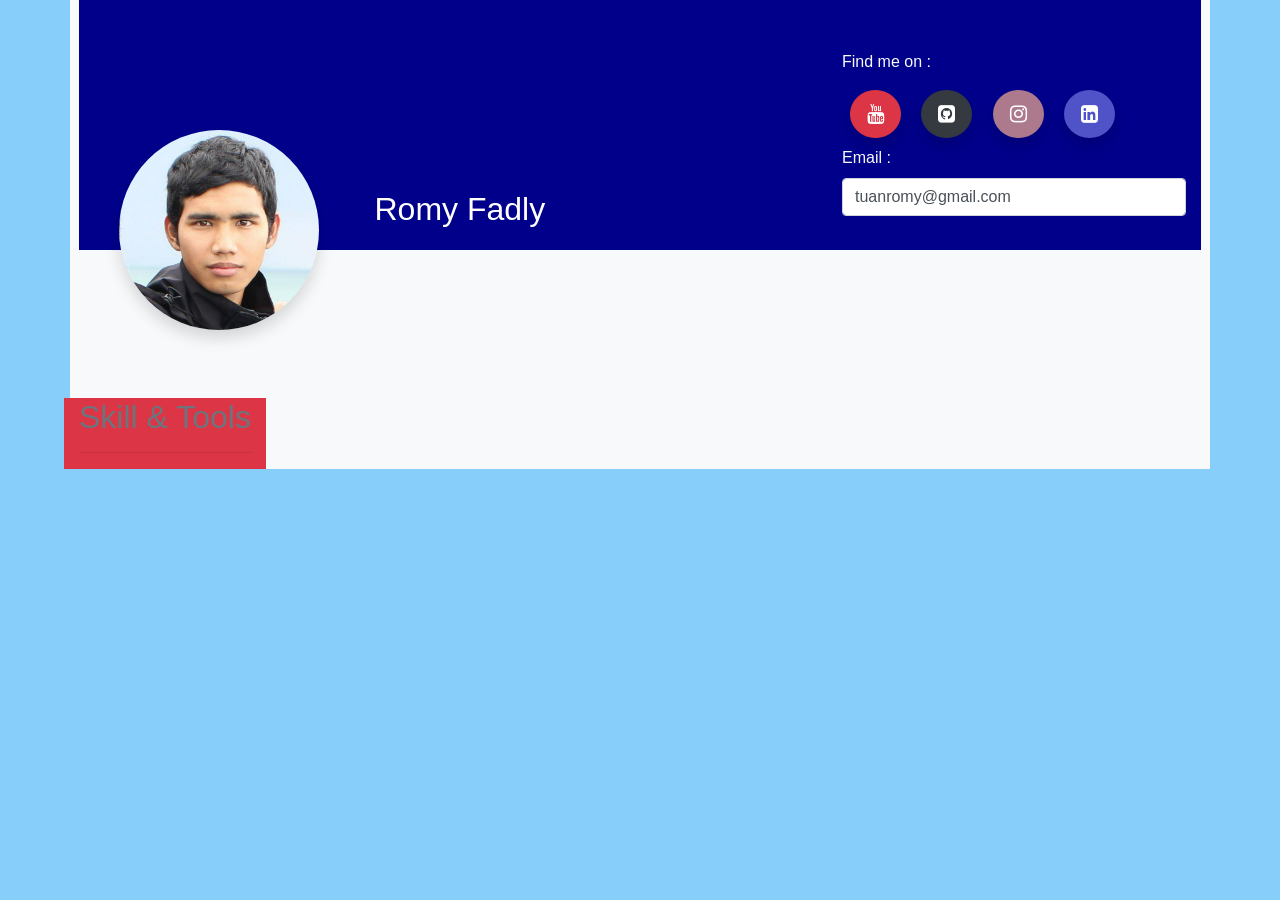
==== index.html @ 38a10f29 "add social media button" ====
<!DOCTYPE html>
<html lang="en">
  <head>
    <meta charset="utf-8">
    <meta http-equiv="X-UA-Compatible" content="IE=edge">
    <meta name="viewport" content="width=device-width, initial-scale=1">
    <!-- The above 3 meta tags *must* come first in the head; any other head content must come *after* these tags -->
    <title>Tn. Romy</title>

    <!-- Bootstrap -->
    <link href="//maxcdn.bootstrapcdn.com/font-awesome/4.7.0/css/font-awesome.min.css" rel="stylesheet">

    <link rel="stylesheet" href="css/bootstrap.css">

    <!-- HTML5 shim and Respond.js for IE8 support of HTML5 elements and media queries -->
    <!-- WARNING: Respond.js doesn't work if you view the page via file:// -->
    <!--[if lt IE 9]>
      <script src="https://oss.maxcdn.com/html5shiv/3.7.3/html5shiv.min.js"></script>
      <script src="https://oss.maxcdn.com/respond/1.4.2/respond.min.js"></script>
    <![endif]-->
  
    <style>
      .cv-bg-body {
        background-color: lightskyblue;
      }

      .cv-bg-darkblue {
        background-color: darkblue;
      }
      .cv-h-1 {
        height: 250px;
        margin-bottom: 100px;
      }

      .cv-h-2 {
        height: 190px;
      }

      .cv-s-circle {
        height: 200px;
        width: 200px;
      }

      
      .cv-m-2 {
        margin-top: 190px;
      }

      .cv-m-3 {
        margin-top: 50px;
      }

      .cv-m-circle {
        margin-top: 130px;

      }

      .cv-btn-ins {
        background-color: #ad798c;
        color: white;
      }

      .cv-btn-lkdn {
        background-color: #5052c7;
        color: white;
      }

      .cv-btn-linkedin {
        background-color: #0d82db;
      }

      .cv-btn-yt {
        background-color: #f06767;
        color: white;
      }
    </style>

  </head>
  <body class="cv-bg-body">
    <div class="container bg-light px-4">
      <div class="row">
        <div class="col col-lg-12">
          <div class="row">
            <div class="col col-lg-12 cv-bg-darkblue cv-h-1">
              <div class="row">
                <div class="col-12 col-lg-3">
                  <div class="cv-s-circle  mx-auto cv-m-circle">
                   <img id="cv-ava" src="" alt="" class="img-fluid rounded-circle shadow">
                  </div>
                </div>

                <div class="col-12 col-lg-5 d-none d-lg-block cv-m-2">
                  <h2 class="text-white" id="cv-full-name">
                  </h2>
                </div>

                <div class="col col-lg-4 cv-m-3">
<div class="row">
  <div class="col-12 col-lg-12">
    <label class="text-light">Find me on :</label>
    <br>

    <a id="cv-social-youtube" target="_blank" title="YouTube" href="#" class="btn btn-lg shadow m-2 rounded-circle btn-danger">
    <i class="fa fa-youtube"></i>
    </a>

    <a id="cv-social-github" target="_blank" title="Github" href="#" class="btn btn-lg shadow m-2 rounded-circle btn-dark">
    <i class="fa fa-github-square"></i>
    </a>

    <a id="cv-social-instagram" target="_blank" title="instagram" href="#" class="btn btn-lg shadow m-2 rounded-circle cv-btn-ins">
    <i class="fa fa-instagram"></i>
    </a>

    <a id="cv-social-linkedin" target="_blank" title="LinkedIn" href="#" class="btn btn-lg shadow m-2 rounded-circle cv-btn-lkdn">
    <i class="fa fa-linkedin-square"></i>
    </a>

  </div>

  <div class="col-12 col-lg-12 form-group">
    <label class="text-light" for="email">Email :</label>
    <input type="email" class="form-control" id="email">
  </div>
</div>                  
                </div>

              </div>
            </div>
          </div>
          <!-- akhir row 1 -->
        </div>
        <!-- akhir row header -->

        <div class="row">
          <div class="col col-lg-12 mt-5 bg-danger">
            <h2 class="text-secondary">
              Skill & Tools
            </h2>

            <hr>
          </div>
          <!-- akhir col skill & tools -->
        </div>
      </div>
    </div>

    <!-- jQuery (necessary for Bootstrap's JavaScript plugins) -->
    <script src="https://code.jquery.com/jquery-1.12.4.min.js" integrity="sha384-nvAa0+6Qg9clwYCGGPpDQLVpLNn0fRaROjHqs13t4Ggj3Ez50XnGQqc/r8MhnRDZ" crossorigin="anonymous"></script>
    <script type="text/javascript" src="js/popper.min.js"></script>
    <!-- Include all compiled plugins (below), or include individual files as needed -->
    <script src="js/bootstrap.js"></script>
  
    <script src="js/script.js"></script>
  </body>
</html>
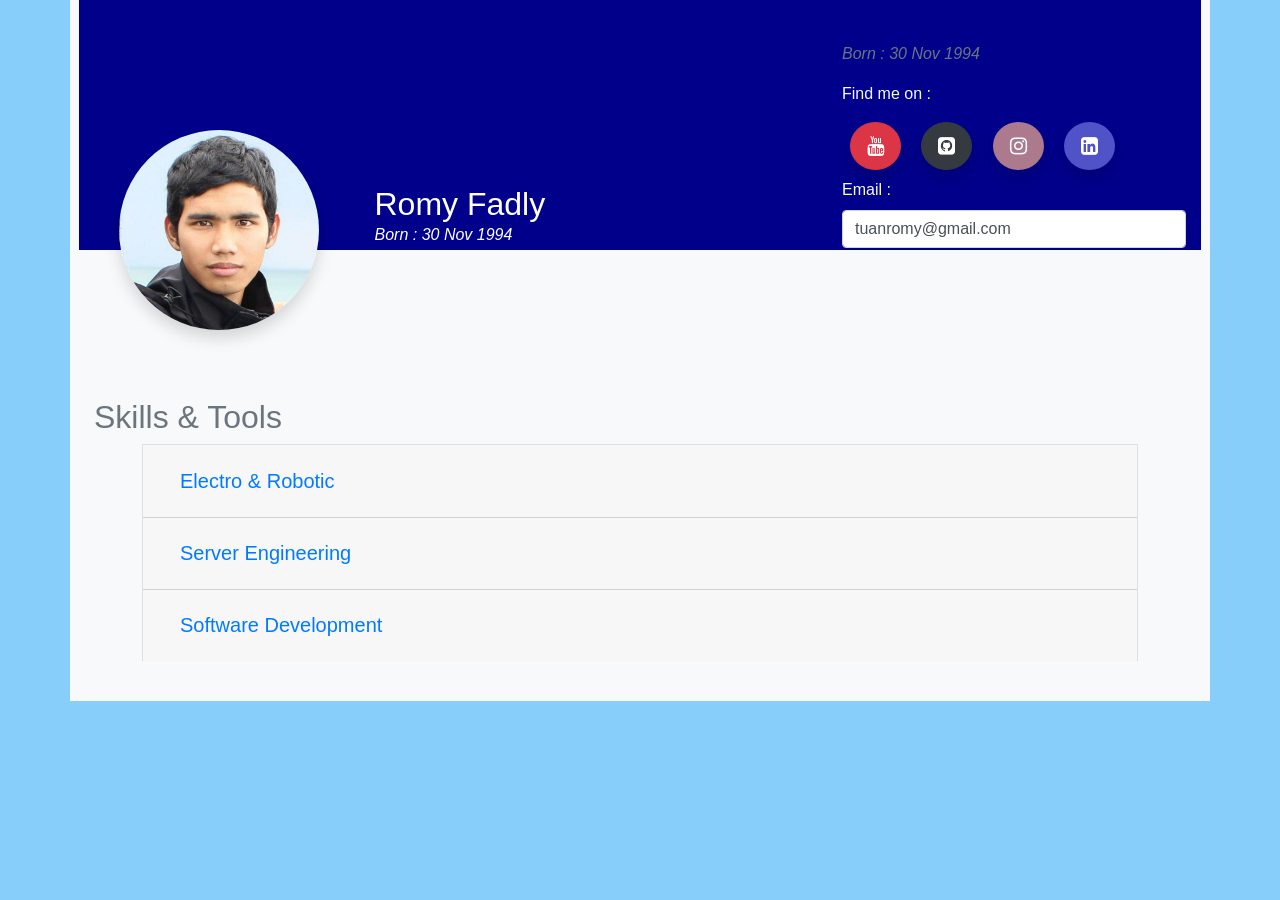
==== commit 3fd6aadc: "add skills & tools with collapsible menu and progress bar" ====
--- a/index.html
+++ b/index.html
@@ -43,7 +43,7 @@
 
       
       .cv-m-2 {
-        margin-top: 190px;
+        margin-top: 185px;
       }
 
       .cv-m-3 {
@@ -73,12 +73,26 @@
         background-color: #f06767;
         color: white;
       }
+
+      .cv-skills {
+        width: 100%;
+      }
+
+      .cv-btn-smoke {
+        background-color: #cbced4;
+        color: black;
+      }
+
+      .cv-h-4 {
+        height: 250px;
+      }
     </style>
 
   </head>
   <body class="cv-bg-body">
-    <div class="container bg-light px-4">
+    <div class="container pb-4 bg-light px-4">
       <div class="row">
+
         <div class="col col-lg-12">
           <div class="row">
             <div class="col col-lg-12 cv-bg-darkblue cv-h-1">
@@ -90,13 +104,24 @@
                 </div>
 
                 <div class="col-12 col-lg-5 d-none d-lg-block cv-m-2">
-                  <h2 class="text-white" id="cv-full-name">
+                  <h2 class="cv-full-name text-white">
                   </h2>
+                  <p class="mt-n2 text-white">
+                    <i>Born : <span class="cv-born"></span></i>
+                  </p>
                 </div>
 
                 <div class="col col-lg-4 cv-m-3">
 <div class="row">
   <div class="col-12 col-lg-12">
+    <h2 class="cv-full-name text-dark d-lg-none d-md-none"></h2>
+
+    <p class="mt-n2 text-secondary">
+      <i>Born : <span class="cv-born"></span></i>
+    </p>
+  </div>
+
+  <div class="col-12 col-lg-12">
     <label class="text-light">Find me on :</label>
     <br>
 
@@ -129,20 +154,114 @@
             </div>
           </div>
           <!-- akhir row 1 -->
+        </div>        
+      </div>
+      <!-- akhir row header -->
+      
+      <div class="row">
+        <div class="col-12 cv-h-4 d-lg-none d-md-none"></div>
+      </div>
+      <div class="row">
+          <div class="col col-lg-12 mt-5">
+            <dl>
+              <dt>
+                <h2 class="text-secondary">
+                  Skills & Tools
+                </h2>
+              </dt>
+
+              <dd>
+<div class="accordion" id="cv-skill-tools">
+  <div class="card mx-5">
+    
+    
+    <div class="card-header" id="cv-skill-heading-1">
+      <h2 class="mb-0">
+        <button class="btn btn-lg btn-link btn-block text-left collapsed" type="button" data-toggle="collapse" data-target="#collapse-skill-1" aria-expanded="false" aria-controls="collapse-skill-1">
+          Electro & Robotic
+        </button>
+      </h2>
+    </div>
+    <div id="collapse-skill-1" class="collapse" aria-labelledby="cv-skill-heading-1" data-parent="#cv-skill-tools">
+      <div class="card-body">
+        <div class="row">
+          <div class="col-12 col-lg-6" id="cv-electro-skills">
+            <h5 class="text-center">
+              Skills :
+            </h5>
+          </div>
+          <div class="col-12 col-lg-6" id="cv-electro-tools">
+            <h5 class="text-center">
+              Tools :
+            </h5>
+          </div>
         </div>
-        <!-- akhir row header -->
-
+      </div>
+    </div>
+  
+
+
+    
+    <div class="card-header" id="cv-skill-heading-2">
+      <h2 class="mb-0">
+        <button class="btn btn-lg btn-link btn-block text-left collapsed" type="button" data-toggle="collapse" data-target="#collapse-skill-2" aria-expanded="false" aria-controls="collapse-skill-2">
+          Server Engineering
+        </button>
+      </h2>
+    </div>
+    <div id="collapse-skill-2" class="collapse" aria-labelledby="cv-skill-heading-2" data-parent="#cv-skill-tools">
+      <div class="card-body">
         <div class="row">
-          <div class="col col-lg-12 mt-5 bg-danger">
-            <h2 class="text-secondary">
-              Skill & Tools
-            </h2>
-
-            <hr>
-          </div>
-          <!-- akhir col skill & tools -->
+          <div class="col-12 col-lg-6" id="cv-server-skills">
+            <h5 class="text-center">
+              Skills :
+            </h5>
+          </div>
+          <div class="col-12 col-lg-6" id="cv-server-tools">
+            <h5 class="text-center">
+              Tools :
+            </h5>
+          </div>
         </div>
       </div>
+    </div>
+  
+  
+    
+    <div class="card-header" id="cv-skill-heading-3">
+      <h2 class="mb-0">
+        <button class="btn btn-lg btn-link btn-block text-left collapsed" type="button" data-toggle="collapse" data-target="#collapse-skill-3" aria-expanded="false" aria-controls="collapse-skill-3">
+          Software Development
+        </button>
+      </h2>
+    </div>
+    <div id="collapse-skill-3" class="collapse" aria-labelledby="cv-skill-heading-3" data-parent="#cv-skill-tools">
+      <div class="card-body">
+        <div class="row">
+          <div class="col-12 col-lg-6" id="cv-programing-skills">
+            <h5 class="text-center">
+              Programing Language :
+            </h5>
+          </div>
+          <div class="col-12 col-lg-6" id="cv-programing-tools">
+            <h5 class="text-center">
+              Programing Framework :
+            </h5>
+          </div>
+        </div>
+      </div>
+    </div>
+  
+  
+  </div>
+  
+</div>
+                
+              </dd>
+            </dl>
+          </div>
+      </div>
+      <!-- akhir row skill -->
     </div>
 
     <!-- jQuery (necessary for Bootstrap's JavaScript plugins) -->
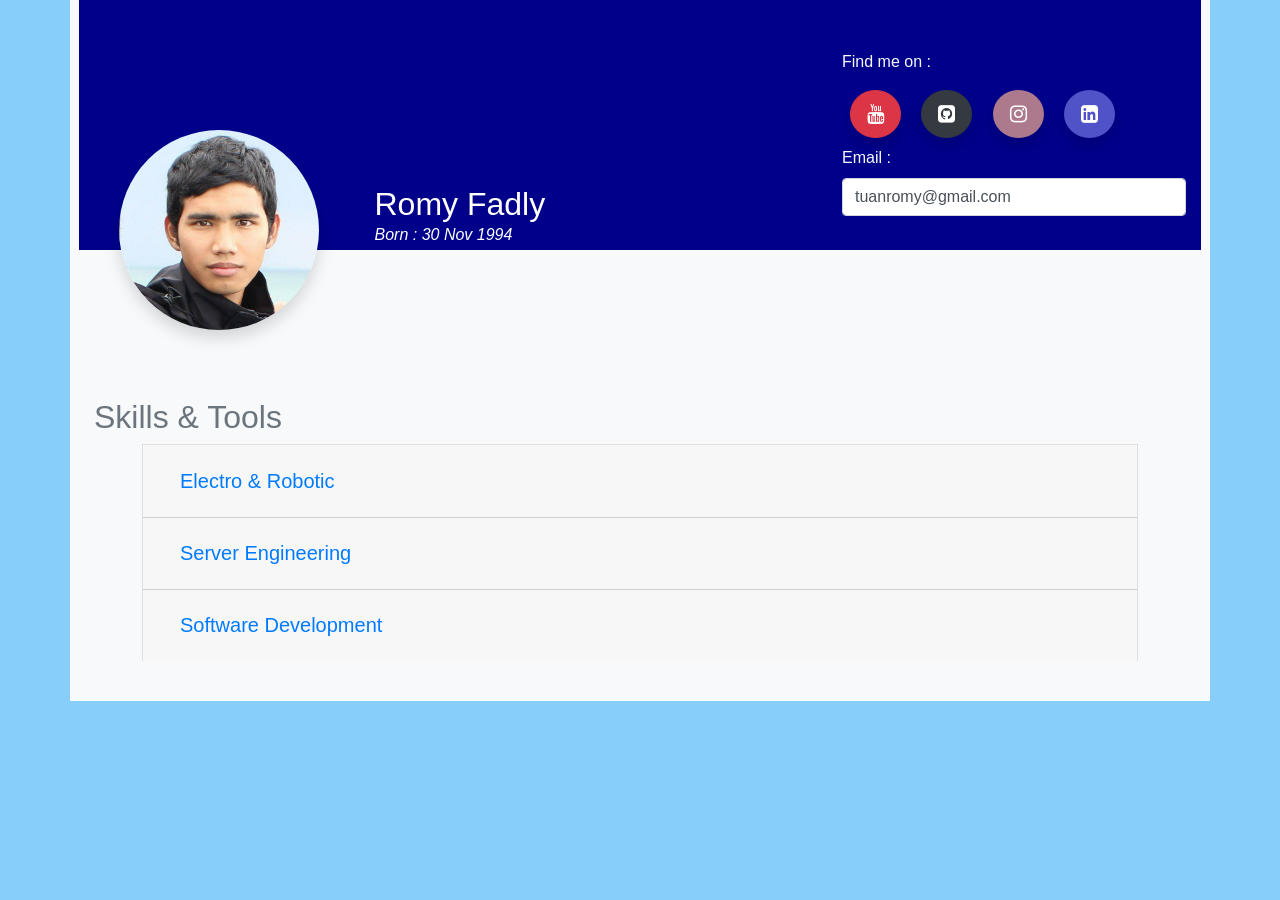
==== commit 0eb3a694: "debug born not hidden in large view" ====
--- a/index.html
+++ b/index.html
@@ -116,7 +116,7 @@
   <div class="col-12 col-lg-12">
     <h2 class="cv-full-name text-dark d-lg-none d-md-none"></h2>
 
-    <p class="mt-n2 text-secondary">
+    <p class="mt-n2 d-lg-none d-md-none text-secondary">
       <i>Born : <span class="cv-born"></span></i>
     </p>
   </div>
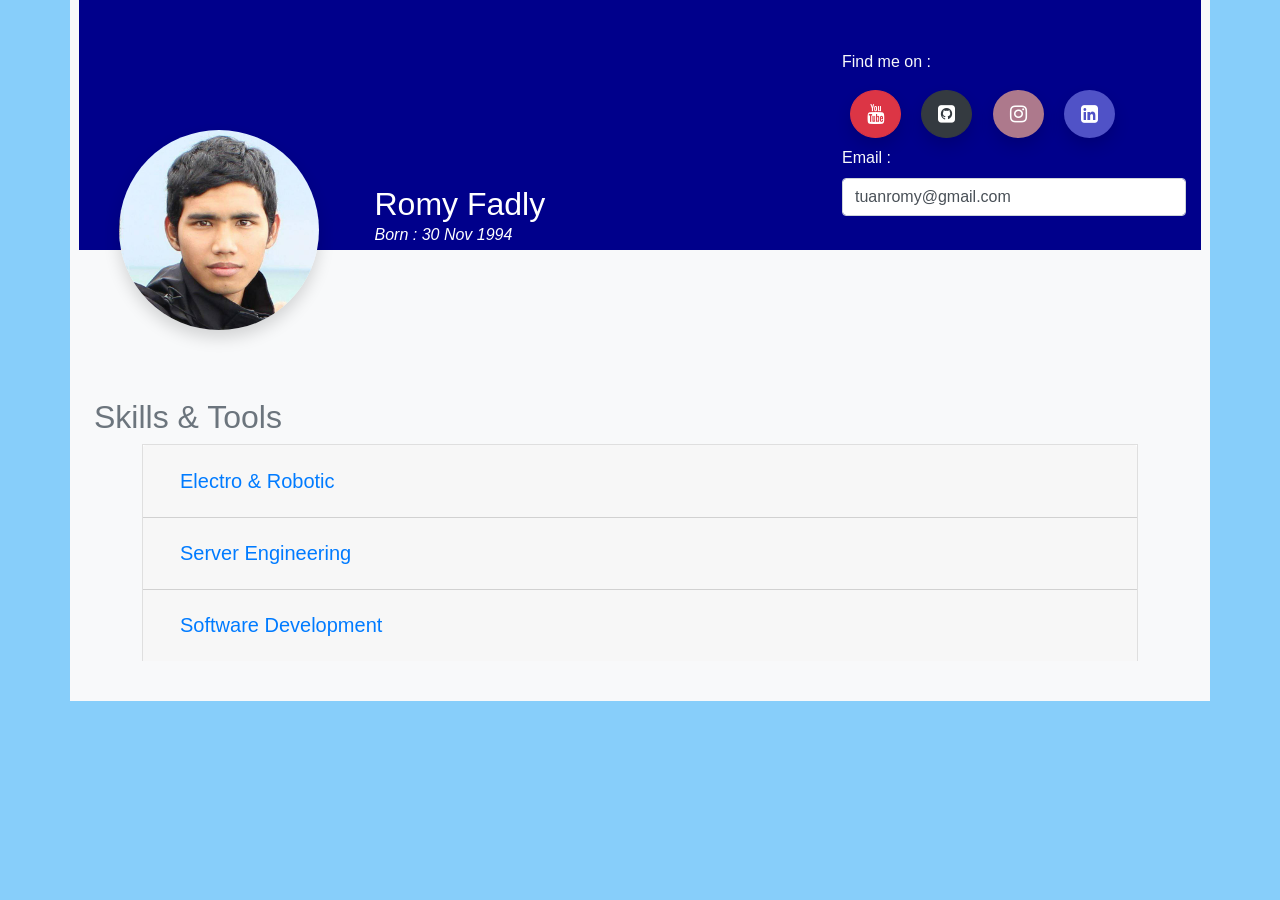
==== commit afee4803: "add more padding to progress bar collumn" ====
--- a/index.html
+++ b/index.html
@@ -185,12 +185,12 @@
     <div id="collapse-skill-1" class="collapse" aria-labelledby="cv-skill-heading-1" data-parent="#cv-skill-tools">
       <div class="card-body">
         <div class="row">
-          <div class="col-12 col-lg-6" id="cv-electro-skills">
+          <div class="col-12 col-lg-6 px-5" id="cv-electro-skills">
             <h5 class="text-center">
               Skills :
             </h5>
           </div>
-          <div class="col-12 col-lg-6" id="cv-electro-tools">
+          <div class="col-12 col-lg-6 px-5" id="cv-electro-tools">
             <h5 class="text-center">
               Tools :
             </h5>
@@ -212,12 +212,12 @@
     <div id="collapse-skill-2" class="collapse" aria-labelledby="cv-skill-heading-2" data-parent="#cv-skill-tools">
       <div class="card-body">
         <div class="row">
-          <div class="col-12 col-lg-6" id="cv-server-skills">
+          <div class="col-12 col-lg-6 px-5" id="cv-server-skills">
             <h5 class="text-center">
               Skills :
             </h5>
           </div>
-          <div class="col-12 col-lg-6" id="cv-server-tools">
+          <div class="col-12 col-lg-6 px-5" id="cv-server-tools">
             <h5 class="text-center">
               Tools :
             </h5>
@@ -238,12 +238,12 @@
     <div id="collapse-skill-3" class="collapse" aria-labelledby="cv-skill-heading-3" data-parent="#cv-skill-tools">
       <div class="card-body">
         <div class="row">
-          <div class="col-12 col-lg-6" id="cv-programing-skills">
+          <div class="col-12 col-lg-6 px-5" id="cv-programing-skills">
             <h5 class="text-center">
               Programing Language :
             </h5>
           </div>
-          <div class="col-12 col-lg-6" id="cv-programing-tools">
+          <div class="col-12 col-lg-6 px-5" id="cv-programing-tools">
             <h5 class="text-center">
               Programing Framework :
             </h5>
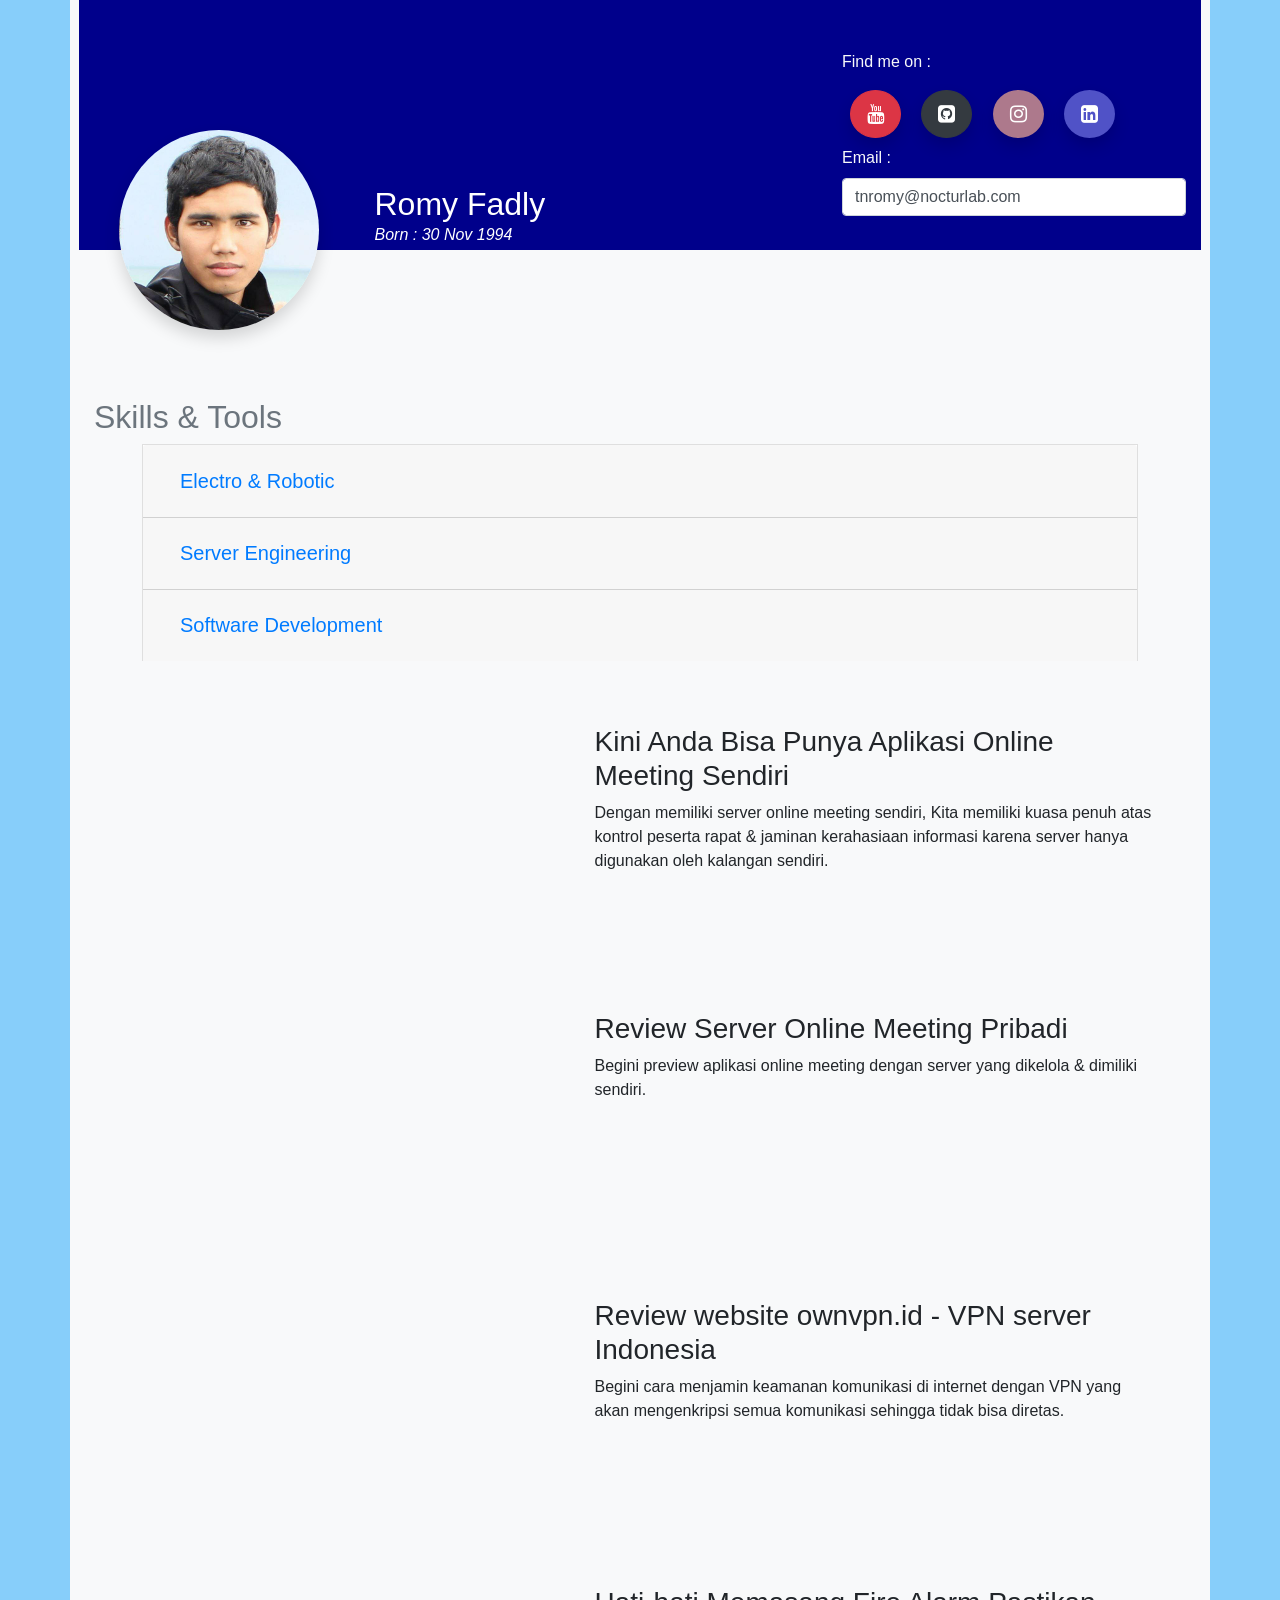
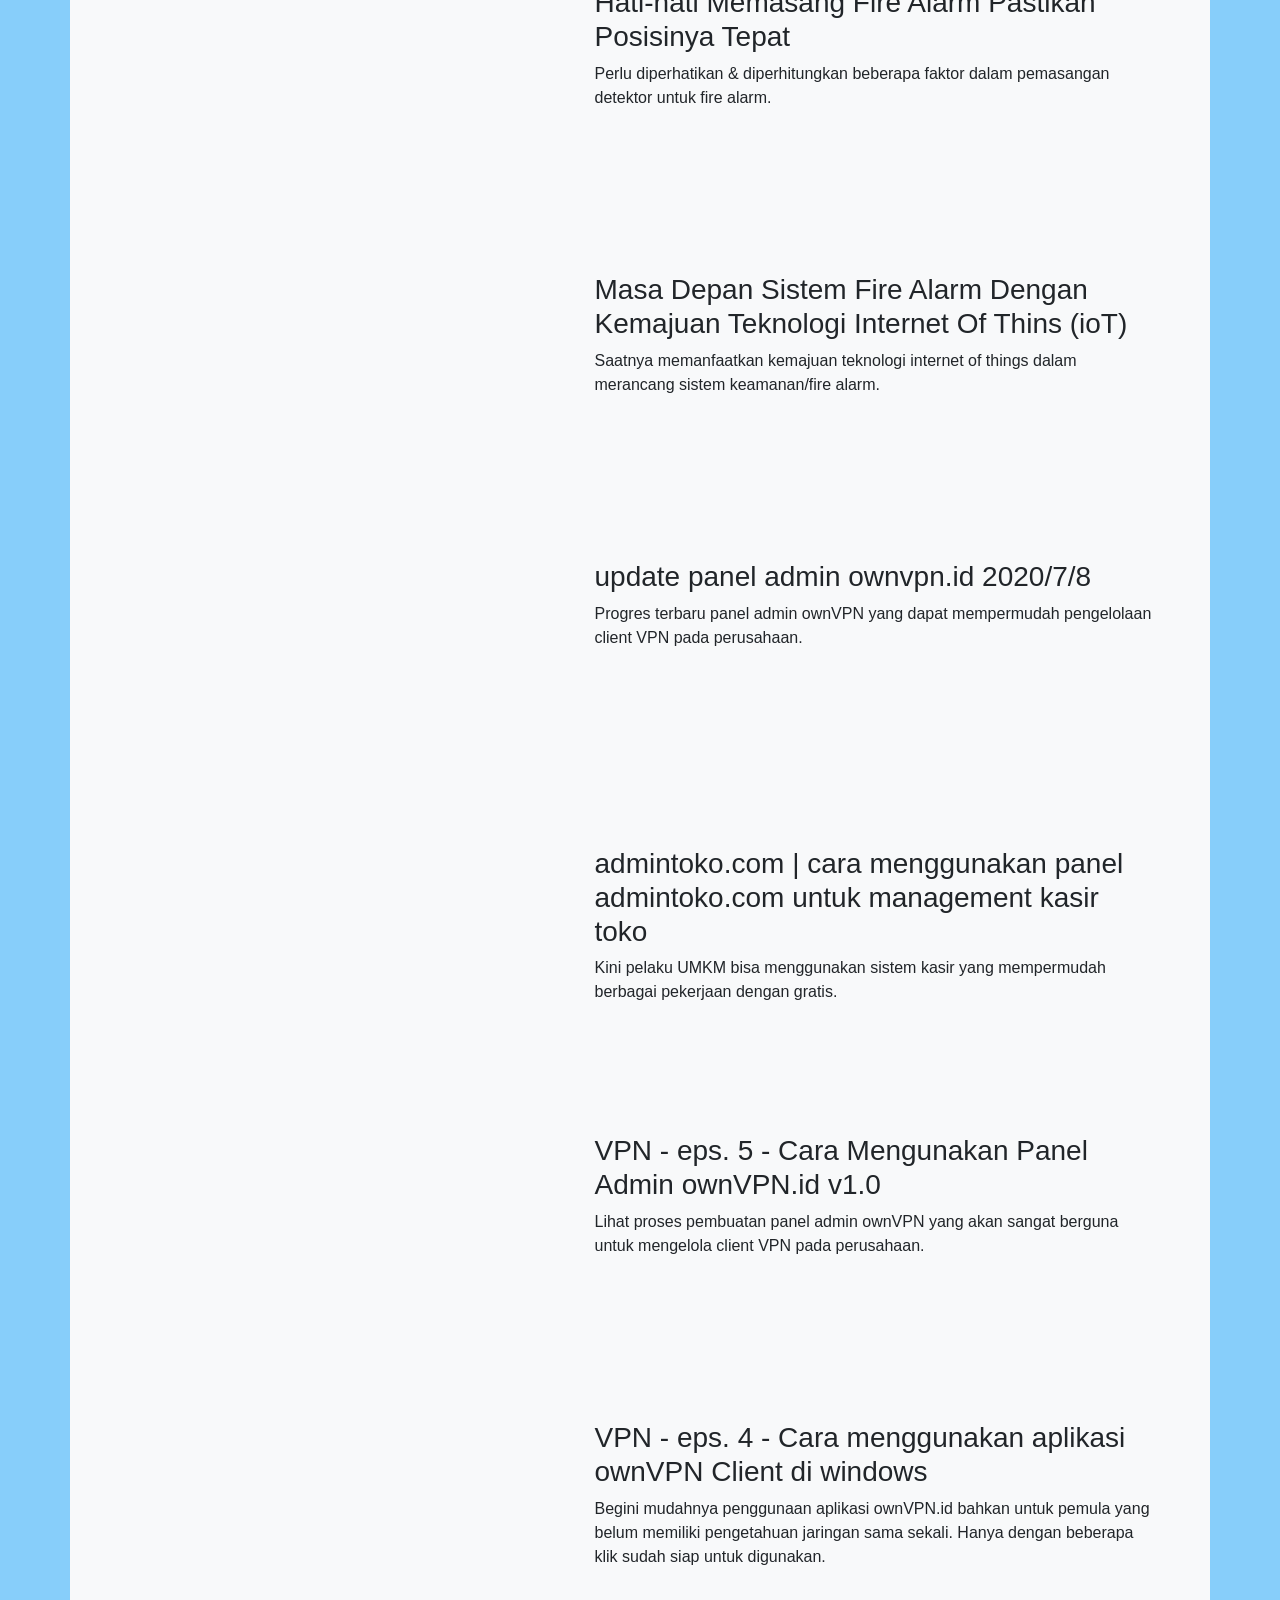
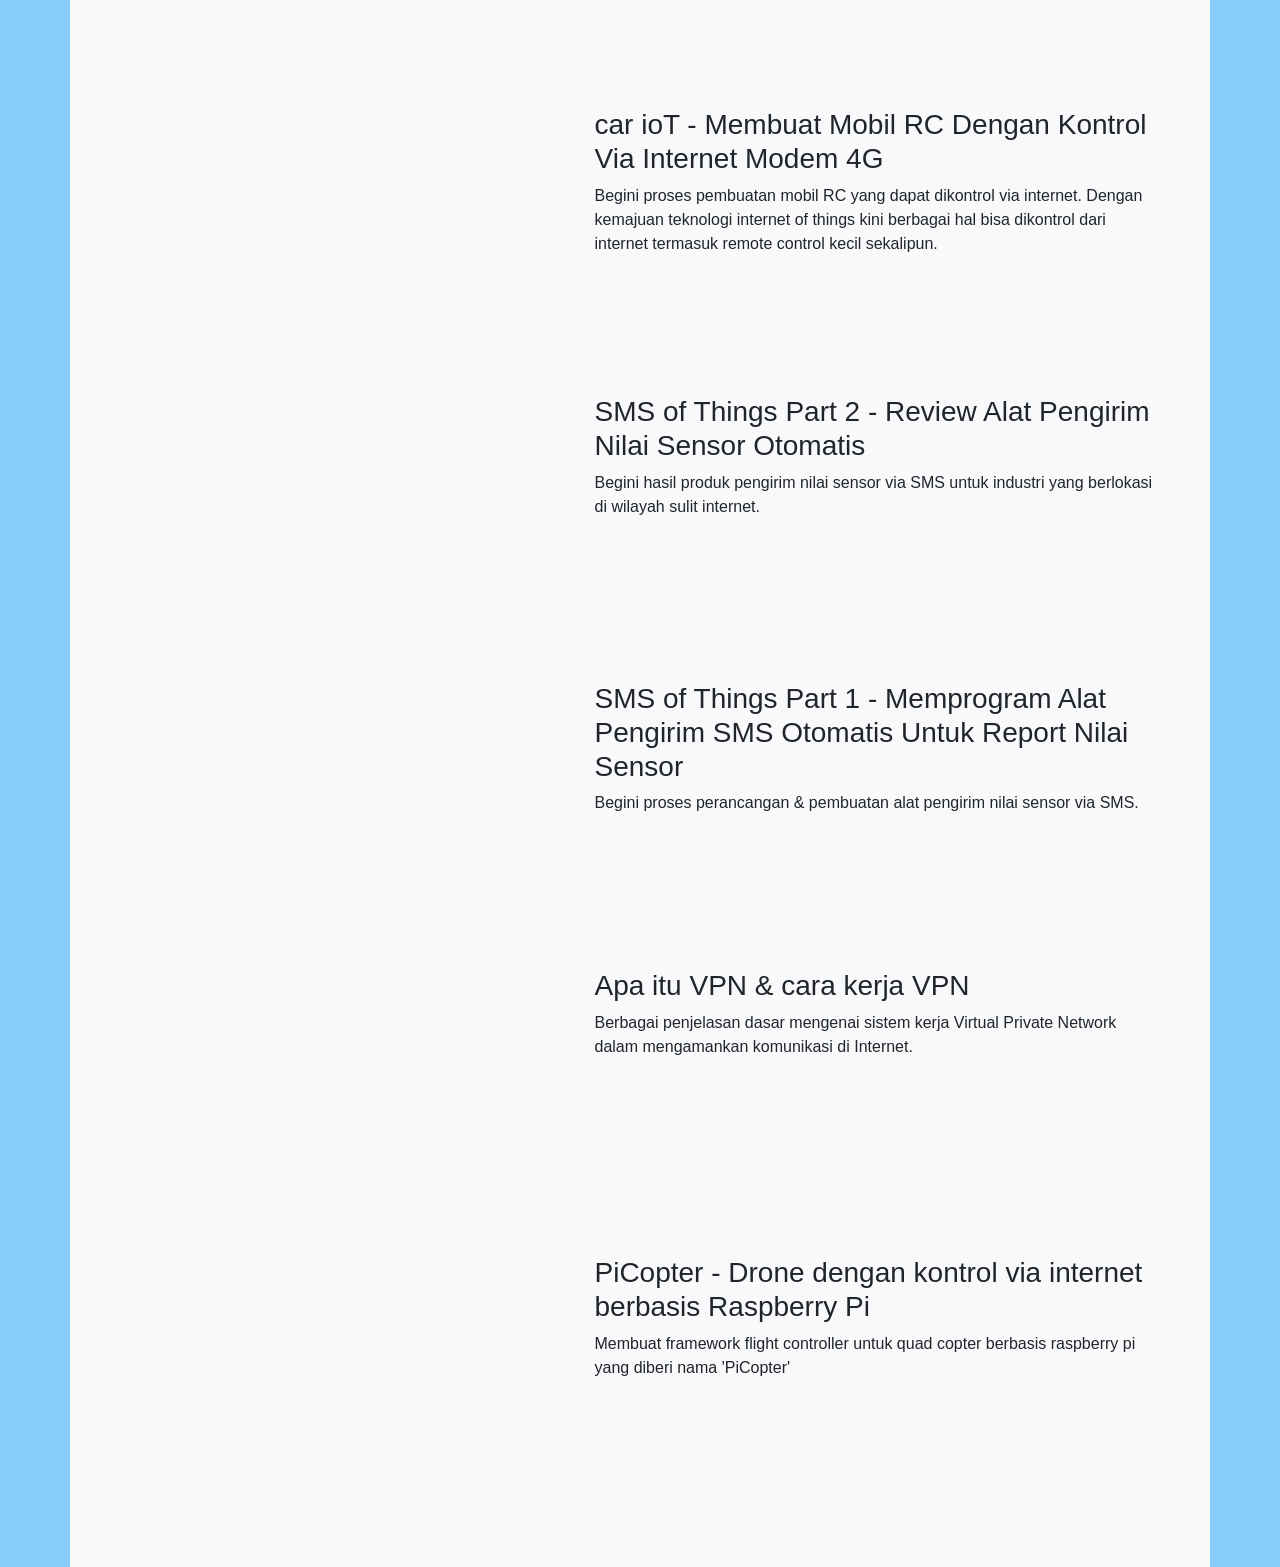
==== commit d7935bed: "menambahkan video youtube" ====
--- a/index.html
+++ b/index.html
@@ -262,6 +262,16 @@
           </div>
       </div>
       <!-- akhir row skill -->
+      
+      <!-- youtube videos -->
+      <div class="row">
+        <div class="col-12 col-lg-12 mt-5" id="cv-videos">
+          
+        </div>
+        <!-- akhir video 1 -->
+        
+      </div>
+      <!-- akhir youtube videos -->
     </div>
 
     <!-- jQuery (necessary for Bootstrap's JavaScript plugins) -->
